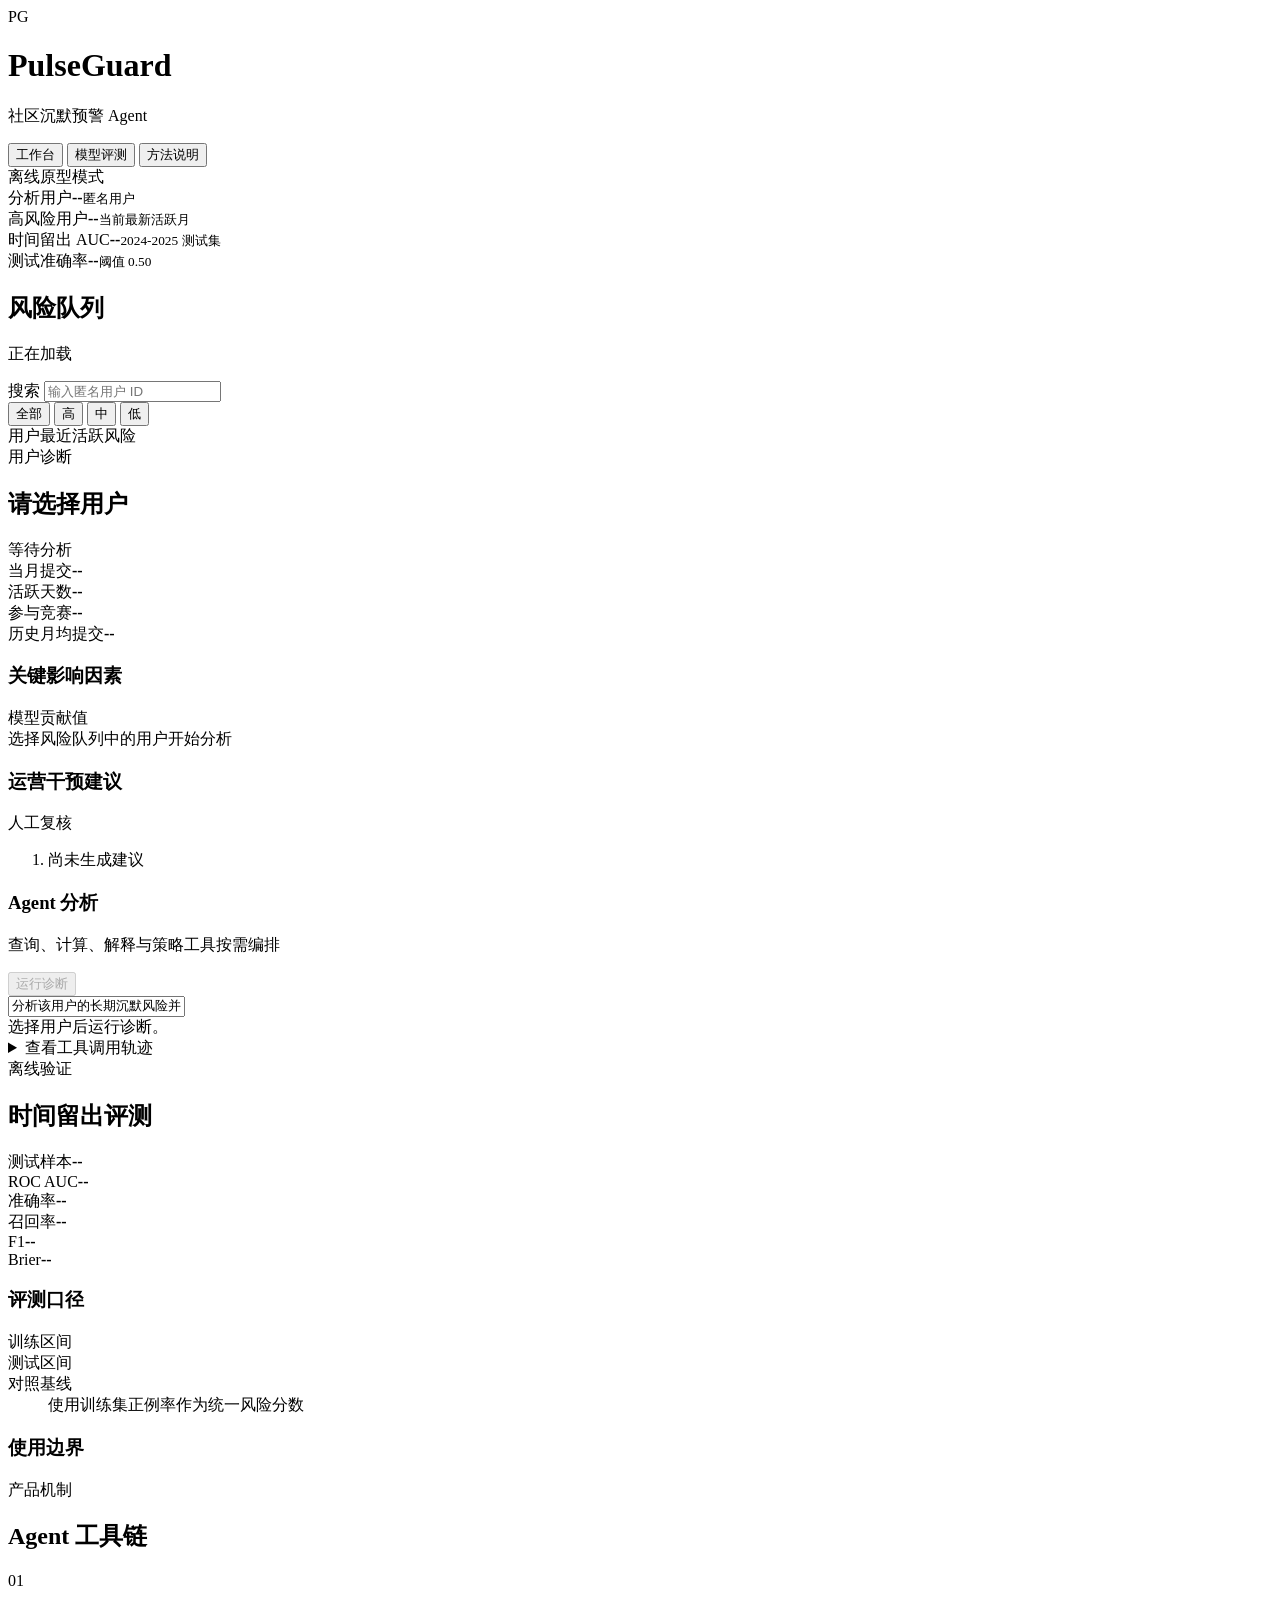
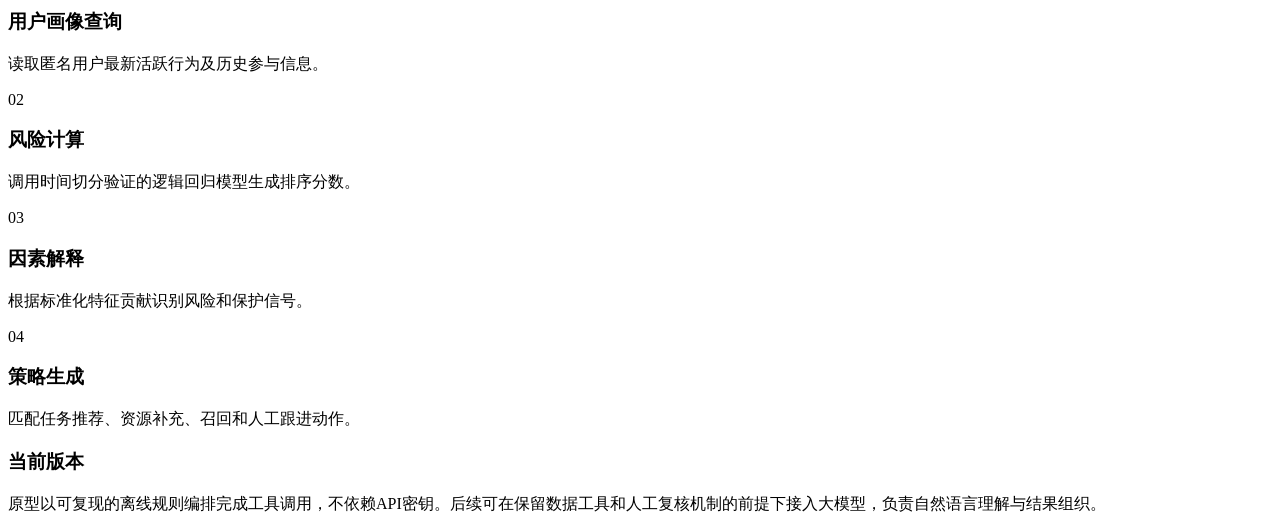
==== web/index.html @ 5aef9b3e "Build PulseGuard Kaggle retention agent prototype" ====
<!doctype html>
<html lang="zh-CN">
<head>
  <meta charset="utf-8">
  <meta name="viewport" content="width=device-width, initial-scale=1">
  <title>PulseGuard 社区沉默预警 Agent</title>
  <link rel="stylesheet" href="/styles.css">
</head>
<body>
  <header class="app-header">
    <div class="brand-block">
      <div class="brand-mark" aria-hidden="true">PG</div>
      <div>
        <h1>PulseGuard</h1>
        <p>社区沉默预警 Agent</p>
      </div>
    </div>
    <nav class="top-nav" aria-label="主导航">
      <button class="nav-item active" data-view="workspace">工作台</button>
      <button class="nav-item" data-view="evaluation">模型评测</button>
      <button class="nav-item" data-view="method">方法说明</button>
    </nav>
    <div class="mode-label"><span></span>离线原型模式</div>
  </header>

  <main>
    <section id="workspaceView" class="view active">
      <div class="metric-strip" aria-label="核心指标">
        <div><span>分析用户</span><strong id="metricUsers">--</strong><small>匿名用户</small></div>
        <div><span>高风险用户</span><strong id="metricHighRisk">--</strong><small>当前最新活跃月</small></div>
        <div><span>时间留出 AUC</span><strong id="metricAuc">--</strong><small>2024-2025 测试集</small></div>
        <div><span>测试准确率</span><strong id="metricAccuracy">--</strong><small>阈值 0.50</small></div>
      </div>

      <div class="workspace-grid">
        <aside class="user-browser" aria-label="用户列表">
          <div class="section-title">
            <div><h2>风险队列</h2><p id="userCount">正在加载</p></div>
          </div>
          <label class="search-field">
            <span>搜索</span>
            <input id="userSearch" type="search" placeholder="输入匿名用户 ID">
          </label>
          <div class="segment-control" role="group" aria-label="风险筛选">
            <button class="active" data-tier="全部">全部</button>
            <button data-tier="高风险">高</button>
            <button data-tier="中风险">中</button>
            <button data-tier="低风险">低</button>
          </div>
          <div class="user-list-header">
            <span>用户</span><span>最近活跃</span><span>风险</span>
          </div>
          <div id="userList" class="user-list"></div>
        </aside>

        <section class="diagnosis-panel" aria-live="polite">
          <div class="diagnosis-header">
            <div>
              <span class="eyebrow">用户诊断</span>
              <h2 id="selectedUser">请选择用户</h2>
            </div>
            <div id="riskBadge" class="risk-badge neutral">等待分析</div>
          </div>

          <div class="profile-band">
            <div><span>当月提交</span><strong id="profileSubmissions">--</strong></div>
            <div><span>活跃天数</span><strong id="profileDays">--</strong></div>
            <div><span>参与竞赛</span><strong id="profileCompetitions">--</strong></div>
            <div><span>历史月均提交</span><strong id="profileAverage">--</strong></div>
          </div>

          <div class="diagnosis-columns">
            <section class="factor-section">
              <div class="section-title inline">
                <h3>关键影响因素</h3><span>模型贡献值</span>
              </div>
              <div id="factorList" class="factor-list empty-state">选择风险队列中的用户开始分析</div>
            </section>

            <section class="action-section">
              <div class="section-title inline">
                <h3>运营干预建议</h3><span>人工复核</span>
              </div>
              <ol id="actionList" class="action-list"><li>尚未生成建议</li></ol>
            </section>
          </div>

          <section class="agent-console">
            <div class="console-head">
              <div><h3>Agent 分析</h3><p>查询、计算、解释与策略工具按需编排</p></div>
              <button id="runAgent" class="primary-command" disabled>运行诊断</button>
            </div>
            <div class="question-row">
              <input id="agentQuestion" value="分析该用户的长期沉默风险并给出运营建议" aria-label="Agent问题">
            </div>
            <div id="agentAnswer" class="agent-answer">选择用户后运行诊断。</div>
            <details id="traceDetails">
              <summary>查看工具调用轨迹</summary>
              <div id="toolTrace" class="tool-trace"></div>
            </details>
          </section>
        </section>
      </div>
    </section>

    <section id="evaluationView" class="view content-view">
      <div class="content-heading"><span class="eyebrow">离线验证</span><h2>时间留出评测</h2></div>
      <div class="evaluation-layout">
        <div class="evaluation-metrics">
          <div><span>测试样本</span><strong id="evalRows">--</strong></div>
          <div><span>ROC AUC</span><strong id="evalAuc">--</strong></div>
          <div><span>准确率</span><strong id="evalAccuracy">--</strong></div>
          <div><span>召回率</span><strong id="evalRecall">--</strong></div>
          <div><span>F1</span><strong id="evalF1">--</strong></div>
          <div><span>Brier</span><strong id="evalBrier">--</strong></div>
        </div>
        <div class="evaluation-copy">
          <h3>评测口径</h3>
          <p id="labelDefinition"></p>
          <dl>
            <dt>训练区间</dt><dd id="trainPeriod"></dd>
            <dt>测试区间</dt><dd id="testPeriod"></dd>
            <dt>对照基线</dt><dd>使用训练集正例率作为统一风险分数</dd>
          </dl>
          <h3>使用边界</h3>
          <ul id="limitationList"></ul>
        </div>
      </div>
    </section>

    <section id="methodView" class="view content-view">
      <div class="content-heading"><span class="eyebrow">产品机制</span><h2>Agent 工具链</h2></div>
      <div class="workflow-list">
        <div><span>01</span><h3>用户画像查询</h3><p>读取匿名用户最新活跃行为及历史参与信息。</p></div>
        <div><span>02</span><h3>风险计算</h3><p>调用时间切分验证的逻辑回归模型生成排序分数。</p></div>
        <div><span>03</span><h3>因素解释</h3><p>根据标准化特征贡献识别风险和保护信号。</p></div>
        <div><span>04</span><h3>策略生成</h3><p>匹配任务推荐、资源补充、召回和人工跟进动作。</p></div>
      </div>
      <div class="method-note">
        <h3>当前版本</h3>
        <p>原型以可复现的离线规则编排完成工具调用，不依赖API密钥。后续可在保留数据工具和人工复核机制的前提下接入大模型，负责自然语言理解与结果组织。</p>
      </div>
    </section>
  </main>

  <script src="/app.js"></script>
</body>
</html>
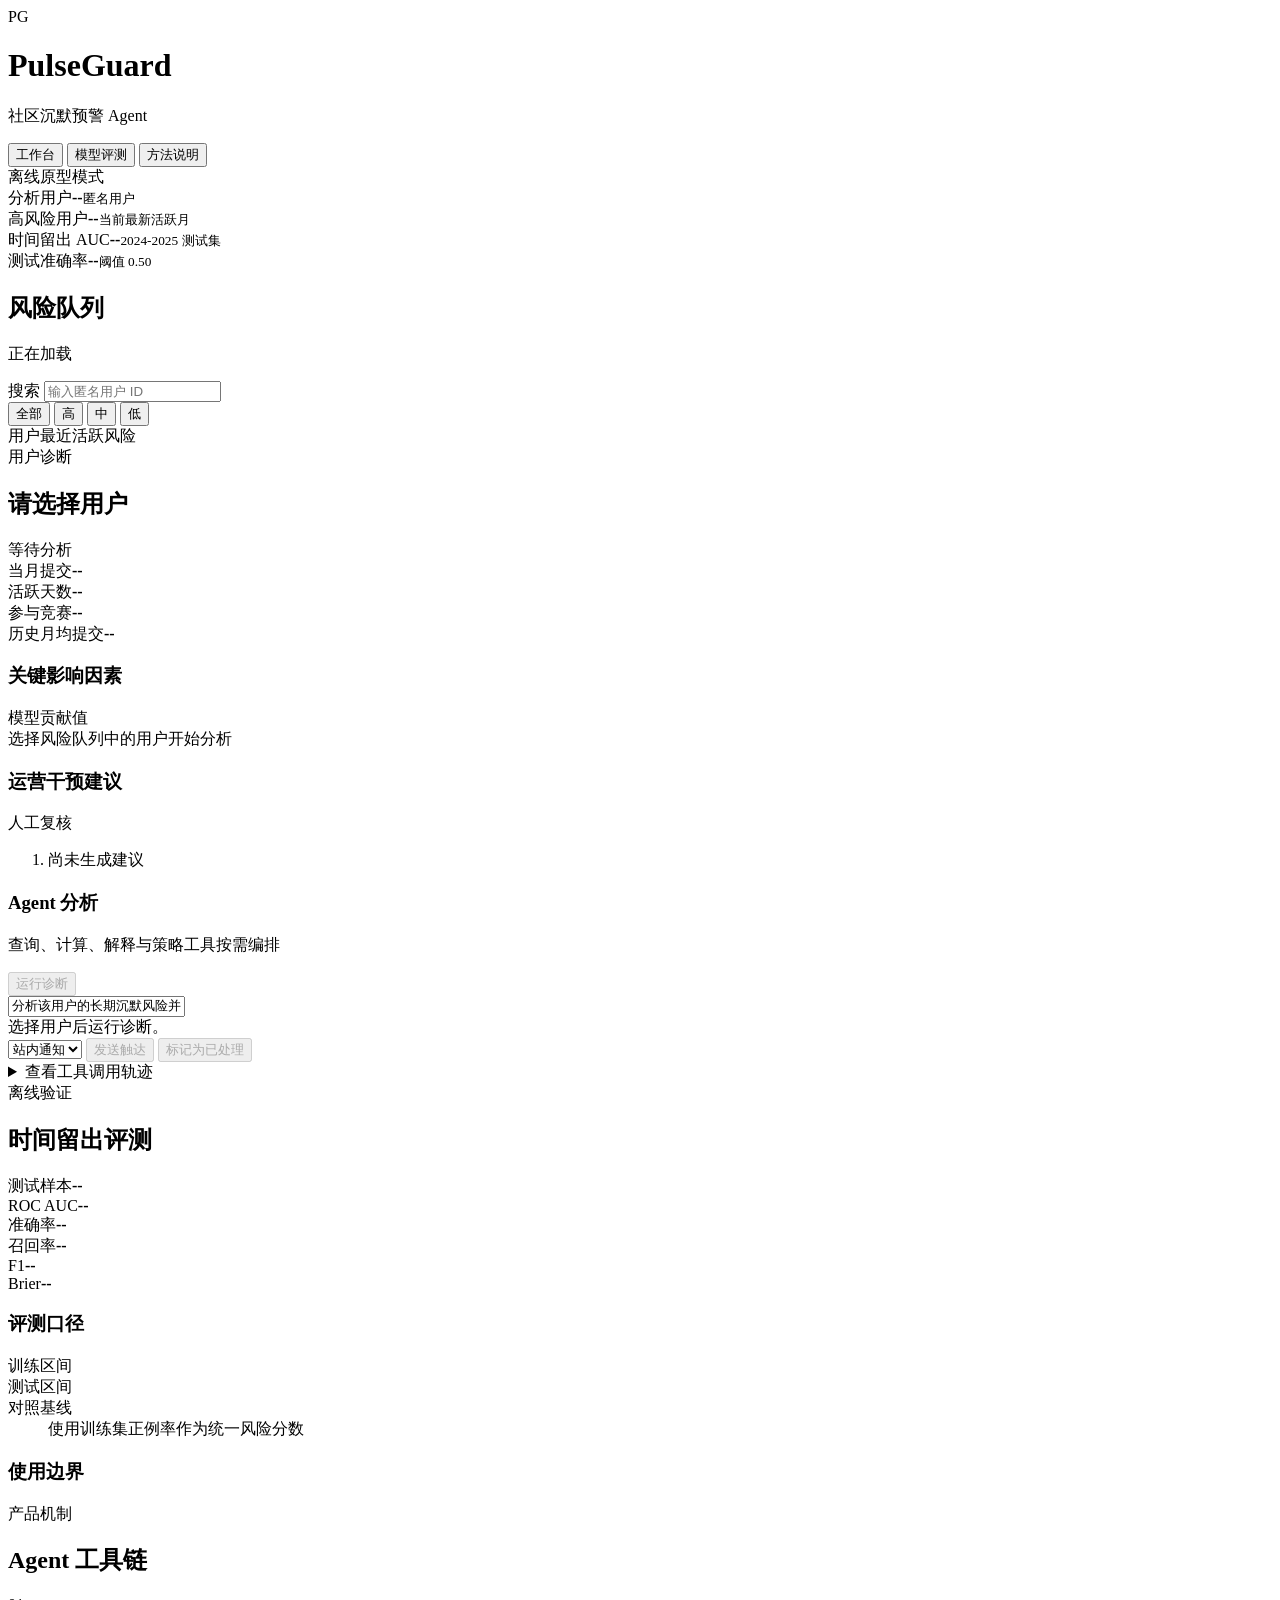
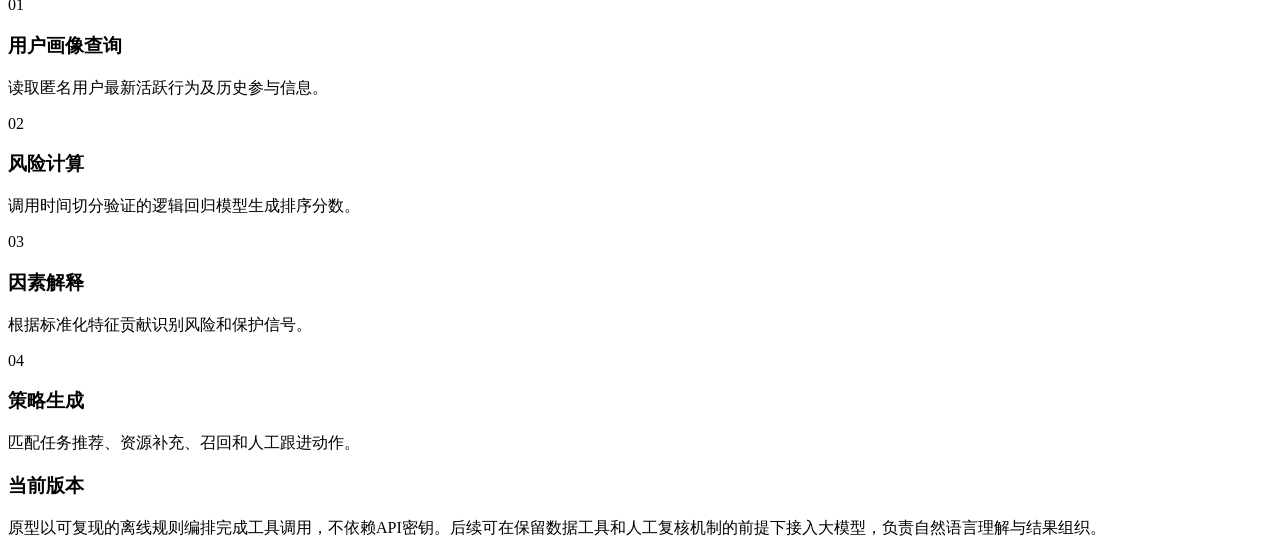
==== commit 8e321894: "feat: add operational action workflow" ====
--- a/web/index.html
+++ b/web/index.html
@@ -94,6 +94,15 @@
               <input id="agentQuestion" value="分析该用户的长期沉默风险并给出运营建议" aria-label="Agent问题">
             </div>
             <div id="agentAnswer" class="agent-answer">选择用户后运行诊断。</div>
+            <div class="action-toolbar" aria-label="运营处理动作">
+              <select id="touchChannel" aria-label="触达渠道">
+                <option value="站内通知">站内通知</option>
+                <option value="邮件提醒">邮件提醒</option>
+              </select>
+              <button id="sendTouch" class="secondary-command" disabled>发送触达</button>
+              <button id="markHandled" class="outline-command" disabled>标记为已处理</button>
+              <span id="actionStatus" class="action-status" aria-live="polite"></span>
+            </div>
             <details id="traceDetails">
               <summary>查看工具调用轨迹</summary>
               <div id="toolTrace" class="tool-trace"></div>
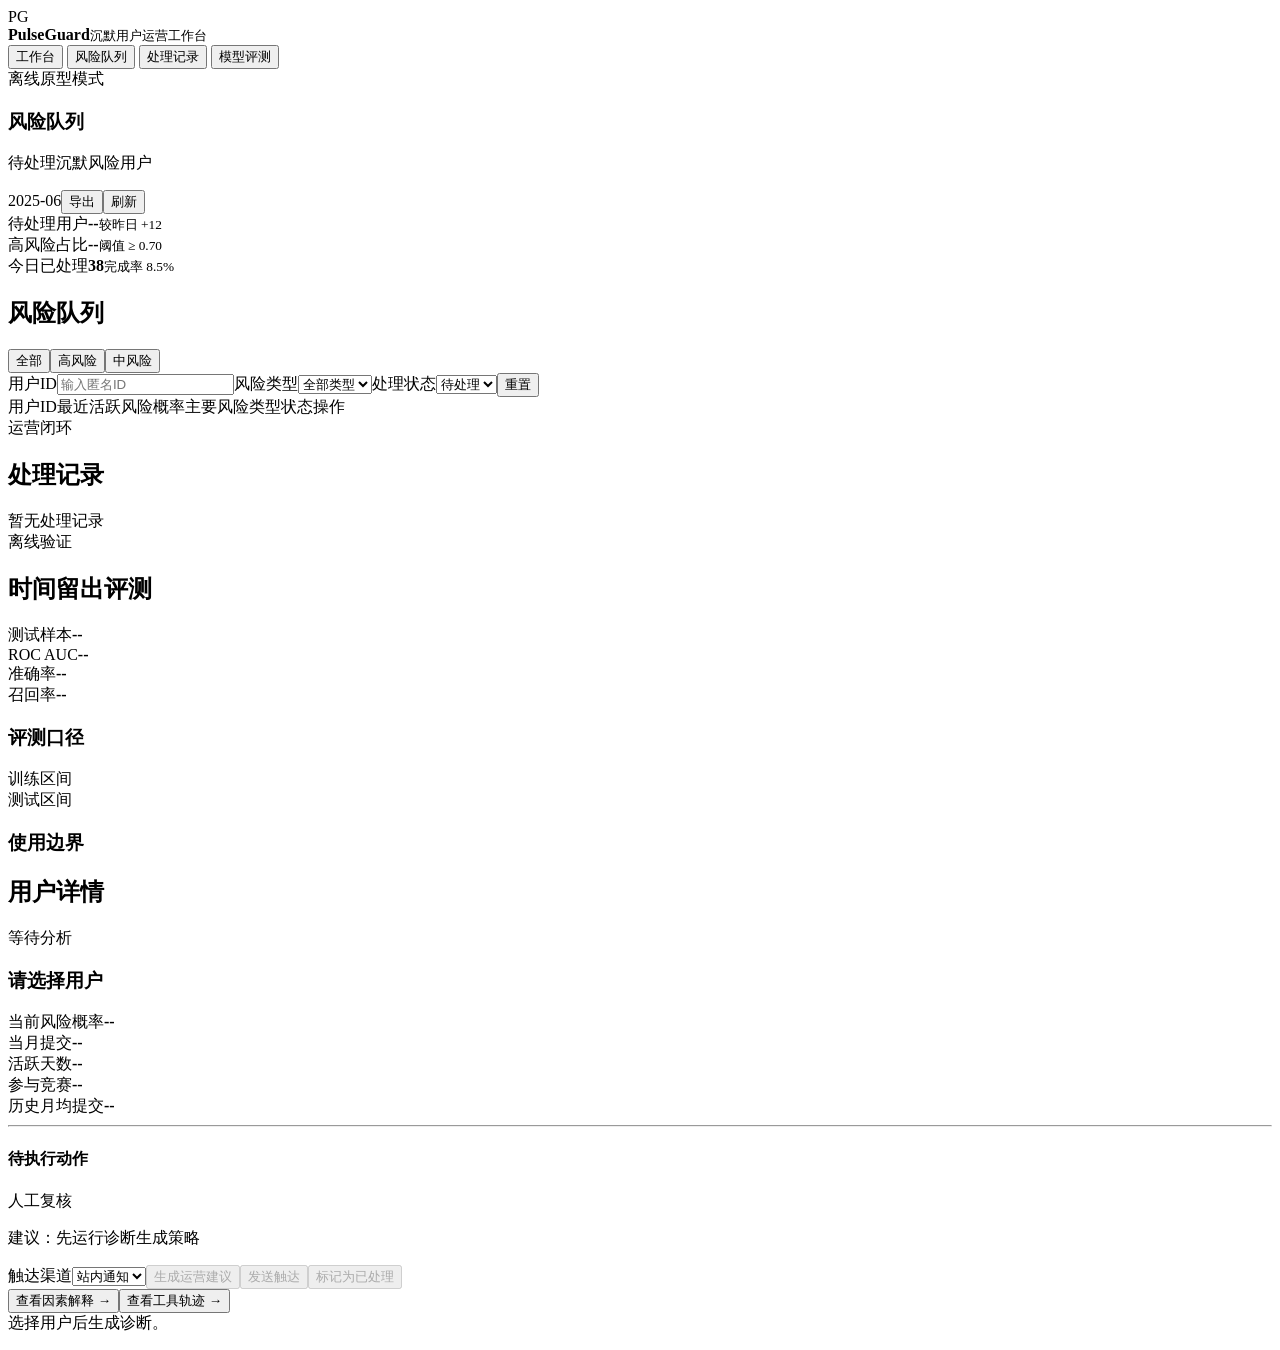
==== commit 6e82cfc1: "feat: align web workspace with latest prototype" ====
--- a/web/index.html
+++ b/web/index.html
@@ -3,155 +3,51 @@
 <head>
   <meta charset="utf-8">
   <meta name="viewport" content="width=device-width, initial-scale=1">
-  <title>PulseGuard 社区沉默预警 Agent</title>
+  <title>PulseGuard 运营工作台</title>
   <link rel="stylesheet" href="/styles.css">
 </head>
 <body>
-  <header class="app-header">
-    <div class="brand-block">
-      <div class="brand-mark" aria-hidden="true">PG</div>
-      <div>
-        <h1>PulseGuard</h1>
-        <p>社区沉默预警 Agent</p>
-      </div>
-    </div>
-    <nav class="top-nav" aria-label="主导航">
-      <button class="nav-item active" data-view="workspace">工作台</button>
-      <button class="nav-item" data-view="evaluation">模型评测</button>
-      <button class="nav-item" data-view="method">方法说明</button>
-    </nav>
-    <div class="mode-label"><span></span>离线原型模式</div>
-  </header>
-
-  <main>
-    <section id="workspaceView" class="view active">
-      <div class="metric-strip" aria-label="核心指标">
-        <div><span>分析用户</span><strong id="metricUsers">--</strong><small>匿名用户</small></div>
-        <div><span>高风险用户</span><strong id="metricHighRisk">--</strong><small>当前最新活跃月</small></div>
-        <div><span>时间留出 AUC</span><strong id="metricAuc">--</strong><small>2024-2025 测试集</small></div>
-        <div><span>测试准确率</span><strong id="metricAccuracy">--</strong><small>阈值 0.50</small></div>
-      </div>
-
-      <div class="workspace-grid">
-        <aside class="user-browser" aria-label="用户列表">
-          <div class="section-title">
-            <div><h2>风险队列</h2><p id="userCount">正在加载</p></div>
-          </div>
-          <label class="search-field">
-            <span>搜索</span>
-            <input id="userSearch" type="search" placeholder="输入匿名用户 ID">
-          </label>
-          <div class="segment-control" role="group" aria-label="风险筛选">
-            <button class="active" data-tier="全部">全部</button>
-            <button data-tier="高风险">高</button>
-            <button data-tier="中风险">中</button>
-            <button data-tier="低风险">低</button>
-          </div>
-          <div class="user-list-header">
-            <span>用户</span><span>最近活跃</span><span>风险</span>
-          </div>
+  <main class="shell">
+    <aside class="sidebar">
+      <div class="brand"><div class="brand-mark">PG</div><div><strong>PulseGuard</strong><small>沉默用户运营工作台</small></div></div>
+      <nav class="side-nav" aria-label="主导航">
+        <button class="nav-item active" data-view="workspace">工作台</button>
+        <button class="nav-item" data-view="workspace">风险队列</button>
+        <button class="nav-item" data-view="records">处理记录</button>
+        <button class="nav-item" data-view="evaluation">模型评测</button>
+      </nav>
+      <div class="offline"><span></span>离线原型模式</div>
+    </aside>
+    <section class="content">
+      <section id="workspaceView" class="view active">
+        <header class="page-head">
+          <div><h1>风险队列</h1><p>待处理沉默风险用户</p></div>
+          <div class="head-actions"><span class="date-chip">2025-06</span><button class="command blue">导出</button><button class="command green">刷新</button></div>
+        </header>
+        <div class="metric-strip">
+          <div><span>待处理用户</span><strong id="metricHighRisk">--</strong><small>较昨日 +12</small></div>
+          <div><span>高风险占比</span><strong id="metricAccuracy">--</strong><small>阈值 ≥ 0.70</small></div>
+          <div><span>今日已处理</span><strong>38</strong><small>完成率 8.5%</small></div>
+        </div>
+        <div class="queue-title"><h2>风险队列</h2><div class="segments"><button class="active" data-tier="全部">全部</button><button data-tier="高风险">高风险</button><button data-tier="中风险">中风险</button></div></div>
+        <div class="filters"><label>用户ID<input id="userSearch" placeholder="输入匿名ID"></label><label>风险类型<select><option>全部类型</option></select></label><label>处理状态<select><option>待处理</option><option>已触达</option><option>已处理</option></select></label><button class="reset">重置</button></div>
+        <section class="queue-card">
+          <div class="table-head"><span>用户ID</span><span>最近活跃</span><span>风险概率</span><span>主要风险类型</span><span>状态</span><span>操作</span></div>
           <div id="userList" class="user-list"></div>
-        </aside>
-
-        <section class="diagnosis-panel" aria-live="polite">
-          <div class="diagnosis-header">
-            <div>
-              <span class="eyebrow">用户诊断</span>
-              <h2 id="selectedUser">请选择用户</h2>
-            </div>
-            <div id="riskBadge" class="risk-badge neutral">等待分析</div>
-          </div>
-
-          <div class="profile-band">
-            <div><span>当月提交</span><strong id="profileSubmissions">--</strong></div>
-            <div><span>活跃天数</span><strong id="profileDays">--</strong></div>
-            <div><span>参与竞赛</span><strong id="profileCompetitions">--</strong></div>
-            <div><span>历史月均提交</span><strong id="profileAverage">--</strong></div>
-          </div>
-
-          <div class="diagnosis-columns">
-            <section class="factor-section">
-              <div class="section-title inline">
-                <h3>关键影响因素</h3><span>模型贡献值</span>
-              </div>
-              <div id="factorList" class="factor-list empty-state">选择风险队列中的用户开始分析</div>
-            </section>
-
-            <section class="action-section">
-              <div class="section-title inline">
-                <h3>运营干预建议</h3><span>人工复核</span>
-              </div>
-              <ol id="actionList" class="action-list"><li>尚未生成建议</li></ol>
-            </section>
-          </div>
-
-          <section class="agent-console">
-            <div class="console-head">
-              <div><h3>Agent 分析</h3><p>查询、计算、解释与策略工具按需编排</p></div>
-              <button id="runAgent" class="primary-command" disabled>运行诊断</button>
-            </div>
-            <div class="question-row">
-              <input id="agentQuestion" value="分析该用户的长期沉默风险并给出运营建议" aria-label="Agent问题">
-            </div>
-            <div id="agentAnswer" class="agent-answer">选择用户后运行诊断。</div>
-            <div class="action-toolbar" aria-label="运营处理动作">
-              <select id="touchChannel" aria-label="触达渠道">
-                <option value="站内通知">站内通知</option>
-                <option value="邮件提醒">邮件提醒</option>
-              </select>
-              <button id="sendTouch" class="secondary-command" disabled>发送触达</button>
-              <button id="markHandled" class="outline-command" disabled>标记为已处理</button>
-              <span id="actionStatus" class="action-status" aria-live="polite"></span>
-            </div>
-            <details id="traceDetails">
-              <summary>查看工具调用轨迹</summary>
-              <div id="toolTrace" class="tool-trace"></div>
-            </details>
-          </section>
         </section>
-      </div>
+      </section>
+      <section id="recordsView" class="view content-view"><div class="content-heading"><span class="eyebrow">运营闭环</span><h2>处理记录</h2></div><div id="recordList" class="record-list">暂无处理记录</div></section>
+      <section id="evaluationView" class="view content-view"><div class="content-heading"><span class="eyebrow">离线验证</span><h2>时间留出评测</h2></div><div class="evaluation-layout"><div class="evaluation-metrics"><div><span>测试样本</span><strong id="evalRows">--</strong></div><div><span>ROC AUC</span><strong id="evalAuc">--</strong></div><div><span>准确率</span><strong id="evalAccuracy">--</strong></div><div><span>召回率</span><strong id="evalRecall">--</strong></div></div><div class="evaluation-copy"><h3>评测口径</h3><p id="labelDefinition"></p><dl><dt>训练区间</dt><dd id="trainPeriod"></dd><dt>测试区间</dt><dd id="testPeriod"></dd></dl><h3>使用边界</h3><ul id="limitationList"></ul></div></div></section>
     </section>
-
-    <section id="evaluationView" class="view content-view">
-      <div class="content-heading"><span class="eyebrow">离线验证</span><h2>时间留出评测</h2></div>
-      <div class="evaluation-layout">
-        <div class="evaluation-metrics">
-          <div><span>测试样本</span><strong id="evalRows">--</strong></div>
-          <div><span>ROC AUC</span><strong id="evalAuc">--</strong></div>
-          <div><span>准确率</span><strong id="evalAccuracy">--</strong></div>
-          <div><span>召回率</span><strong id="evalRecall">--</strong></div>
-          <div><span>F1</span><strong id="evalF1">--</strong></div>
-          <div><span>Brier</span><strong id="evalBrier">--</strong></div>
-        </div>
-        <div class="evaluation-copy">
-          <h3>评测口径</h3>
-          <p id="labelDefinition"></p>
-          <dl>
-            <dt>训练区间</dt><dd id="trainPeriod"></dd>
-            <dt>测试区间</dt><dd id="testPeriod"></dd>
-            <dt>对照基线</dt><dd>使用训练集正例率作为统一风险分数</dd>
-          </dl>
-          <h3>使用边界</h3>
-          <ul id="limitationList"></ul>
-        </div>
-      </div>
-    </section>
-
-    <section id="methodView" class="view content-view">
-      <div class="content-heading"><span class="eyebrow">产品机制</span><h2>Agent 工具链</h2></div>
-      <div class="workflow-list">
-        <div><span>01</span><h3>用户画像查询</h3><p>读取匿名用户最新活跃行为及历史参与信息。</p></div>
-        <div><span>02</span><h3>风险计算</h3><p>调用时间切分验证的逻辑回归模型生成排序分数。</p></div>
-        <div><span>03</span><h3>因素解释</h3><p>根据标准化特征贡献识别风险和保护信号。</p></div>
-        <div><span>04</span><h3>策略生成</h3><p>匹配任务推荐、资源补充、召回和人工跟进动作。</p></div>
-      </div>
-      <div class="method-note">
-        <h3>当前版本</h3>
-        <p>原型以可复现的离线规则编排完成工具调用，不依赖API密钥。后续可在保留数据工具和人工复核机制的前提下接入大模型，负责自然语言理解与结果组织。</p>
-      </div>
-    </section>
+    <aside class="detail-drawer" aria-live="polite">
+      <div class="drawer-head"><h2>用户详情</h2><span id="riskBadge" class="risk-badge neutral">等待分析</span></div>
+      <h3 id="selectedUser">请选择用户</h3><span class="muted">当前风险概率</span><strong id="drawerRisk" class="drawer-risk">--</strong>
+      <div class="drawer-metrics"><div><span>当月提交</span><b id="profileSubmissions">--</b></div><div><span>活跃天数</span><b id="profileDays">--</b></div><div><span>参与竞赛</span><b id="profileCompetitions">--</b></div><div><span>历史月均提交</span><b id="profileAverage">--</b></div></div>
+      <hr><div class="drawer-section"><div class="section-line"><h4>待执行动作</h4><span>人工复核</span></div><p id="actionHint">建议：先运行诊断生成策略</p><label class="channel">触达渠道<select id="touchChannel"><option value="站内通知">站内通知</option><option value="邮件提醒">邮件提醒</option></select></label><button id="runAgent" class="drawer-btn primary" disabled>生成运营建议</button><button id="sendTouch" class="drawer-btn secondary" disabled>发送触达</button><button id="markHandled" class="drawer-btn outline" disabled>标记为已处理</button><span id="actionStatus" class="action-status"></span></div>
+      <div class="drawer-links"><button id="showFactors">查看因素解释 →</button><button id="showTrace">查看工具轨迹 →</button></div>
+      <div id="agentAnswer" class="agent-answer">选择用户后生成诊断。</div><div id="factorList" class="factor-list"></div><ol id="actionList" class="action-list"></ol><div id="toolTrace" class="tool-trace"></div>
+    </aside>
   </main>
-
   <script src="/app.js"></script>
 </body>
 </html>
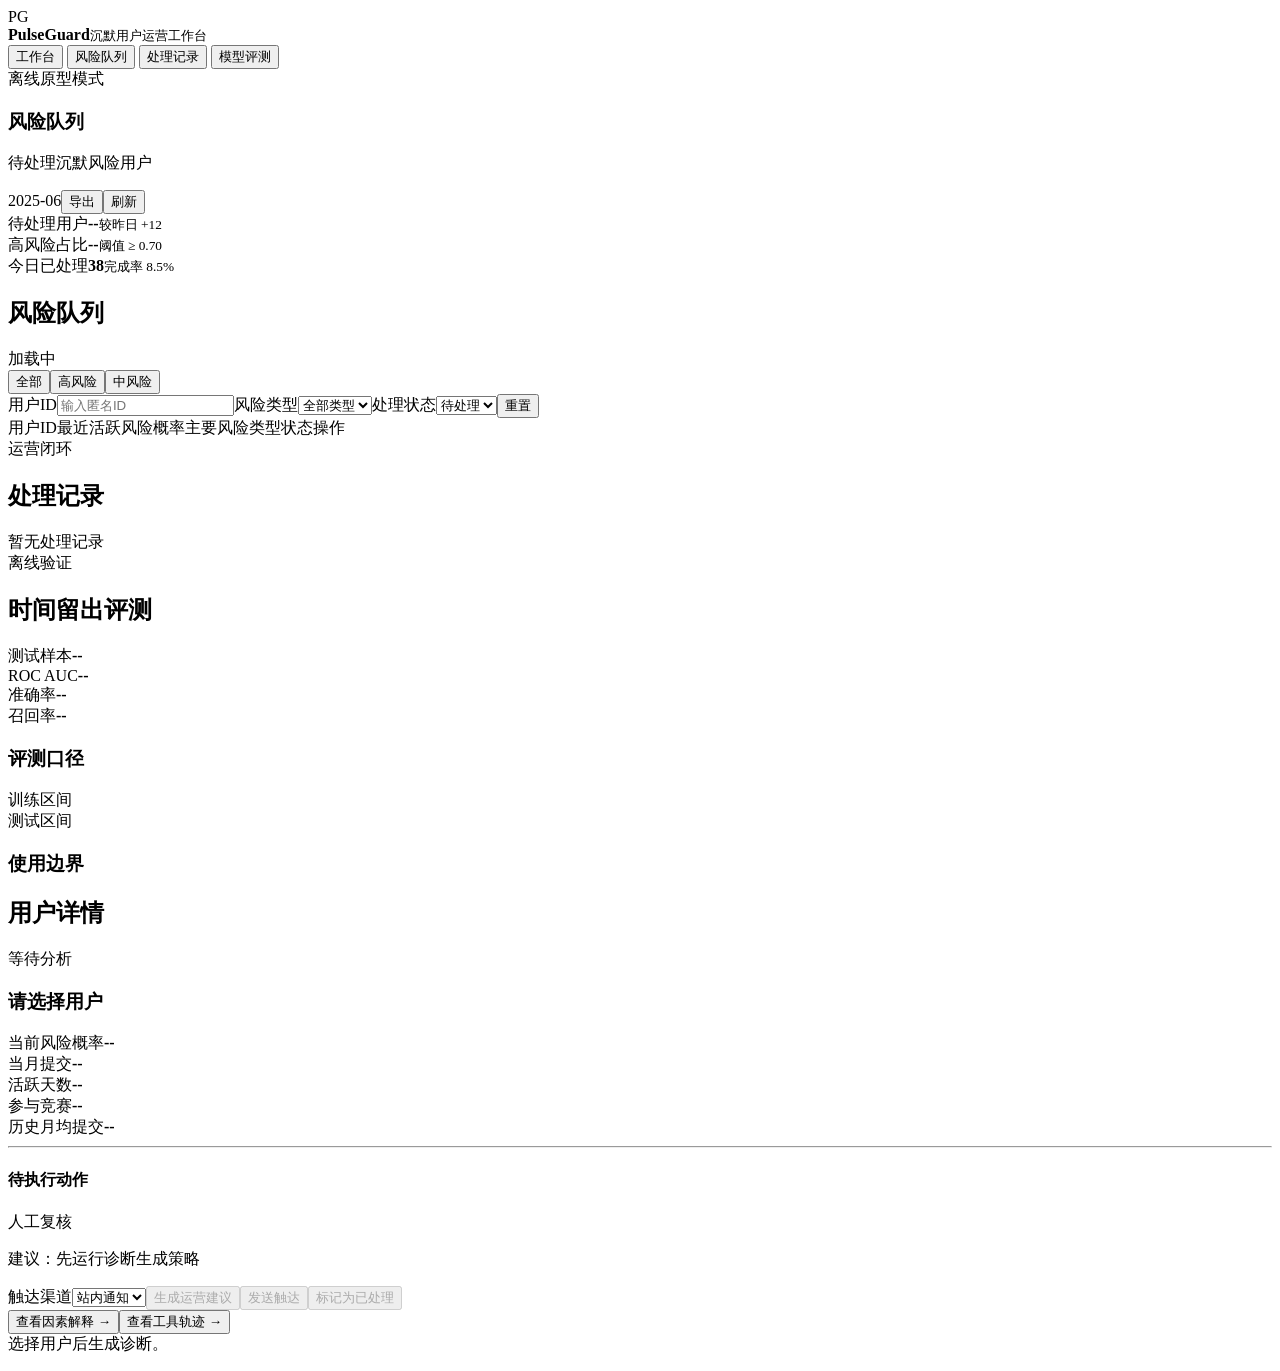
==== commit 6e415496: "fix: restore queue count target for frontend initialization" ====
--- a/web/index.html
+++ b/web/index.html
@@ -29,7 +29,7 @@
           <div><span>高风险占比</span><strong id="metricAccuracy">--</strong><small>阈值 ≥ 0.70</small></div>
           <div><span>今日已处理</span><strong>38</strong><small>完成率 8.5%</small></div>
         </div>
-        <div class="queue-title"><h2>风险队列</h2><div class="segments"><button class="active" data-tier="全部">全部</button><button data-tier="高风险">高风险</button><button data-tier="中风险">中风险</button></div></div>
+        <div class="queue-title"><h2>风险队列</h2><span id="userCount" class="muted">加载中</span><div class="segments"><button class="active" data-tier="全部">全部</button><button data-tier="高风险">高风险</button><button data-tier="中风险">中风险</button></div></div>
         <div class="filters"><label>用户ID<input id="userSearch" placeholder="输入匿名ID"></label><label>风险类型<select><option>全部类型</option></select></label><label>处理状态<select><option>待处理</option><option>已触达</option><option>已处理</option></select></label><button class="reset">重置</button></div>
         <section class="queue-card">
           <div class="table-head"><span>用户ID</span><span>最近活跃</span><span>风险概率</span><span>主要风险类型</span><span>状态</span><span>操作</span></div>
@@ -48,6 +48,6 @@
       <div id="agentAnswer" class="agent-answer">选择用户后生成诊断。</div><div id="factorList" class="factor-list"></div><ol id="actionList" class="action-list"></ol><div id="toolTrace" class="tool-trace"></div>
     </aside>
   </main>
-  <script src="/app.js"></script>
+  <script src="/app.js?v=20260903b"></script>
 </body>
 </html>
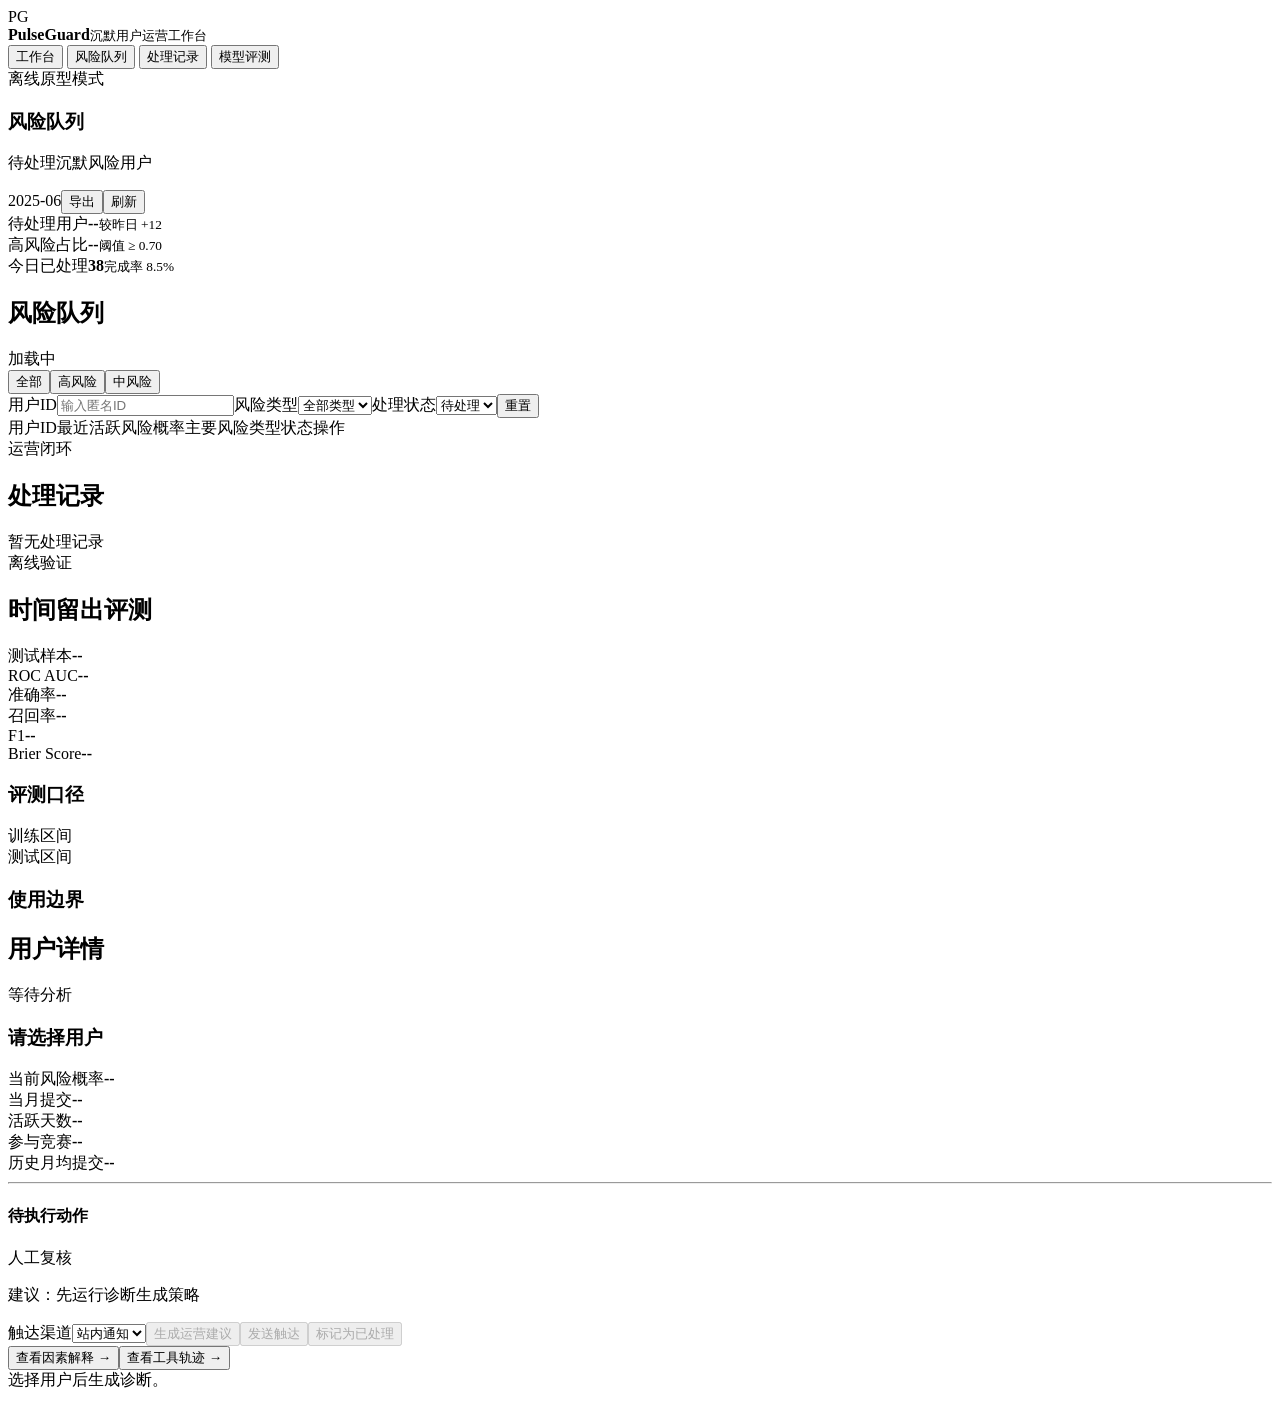
==== commit 19a0e3a3: "fix: restore evaluation targets used by initialization" ====
--- a/web/index.html
+++ b/web/index.html
@@ -37,7 +37,7 @@
         </section>
       </section>
       <section id="recordsView" class="view content-view"><div class="content-heading"><span class="eyebrow">运营闭环</span><h2>处理记录</h2></div><div id="recordList" class="record-list">暂无处理记录</div></section>
-      <section id="evaluationView" class="view content-view"><div class="content-heading"><span class="eyebrow">离线验证</span><h2>时间留出评测</h2></div><div class="evaluation-layout"><div class="evaluation-metrics"><div><span>测试样本</span><strong id="evalRows">--</strong></div><div><span>ROC AUC</span><strong id="evalAuc">--</strong></div><div><span>准确率</span><strong id="evalAccuracy">--</strong></div><div><span>召回率</span><strong id="evalRecall">--</strong></div></div><div class="evaluation-copy"><h3>评测口径</h3><p id="labelDefinition"></p><dl><dt>训练区间</dt><dd id="trainPeriod"></dd><dt>测试区间</dt><dd id="testPeriod"></dd></dl><h3>使用边界</h3><ul id="limitationList"></ul></div></div></section>
+      <section id="evaluationView" class="view content-view"><div class="content-heading"><span class="eyebrow">离线验证</span><h2>时间留出评测</h2></div><div class="evaluation-layout"><div class="evaluation-metrics"><div><span>测试样本</span><strong id="evalRows">--</strong></div><div><span>ROC AUC</span><strong id="evalAuc">--</strong></div><div><span>准确率</span><strong id="evalAccuracy">--</strong></div><div><span>召回率</span><strong id="evalRecall">--</strong></div><div><span>F1</span><strong id="evalF1">--</strong></div><div><span>Brier Score</span><strong id="evalBrier">--</strong></div></div><div class="evaluation-copy"><h3>评测口径</h3><p id="labelDefinition"></p><dl><dt>训练区间</dt><dd id="trainPeriod"></dd><dt>测试区间</dt><dd id="testPeriod"></dd></dl><h3>使用边界</h3><ul id="limitationList"></ul></div></div></section>
     </section>
     <aside class="detail-drawer" aria-live="polite">
       <div class="drawer-head"><h2>用户详情</h2><span id="riskBadge" class="risk-badge neutral">等待分析</span></div>
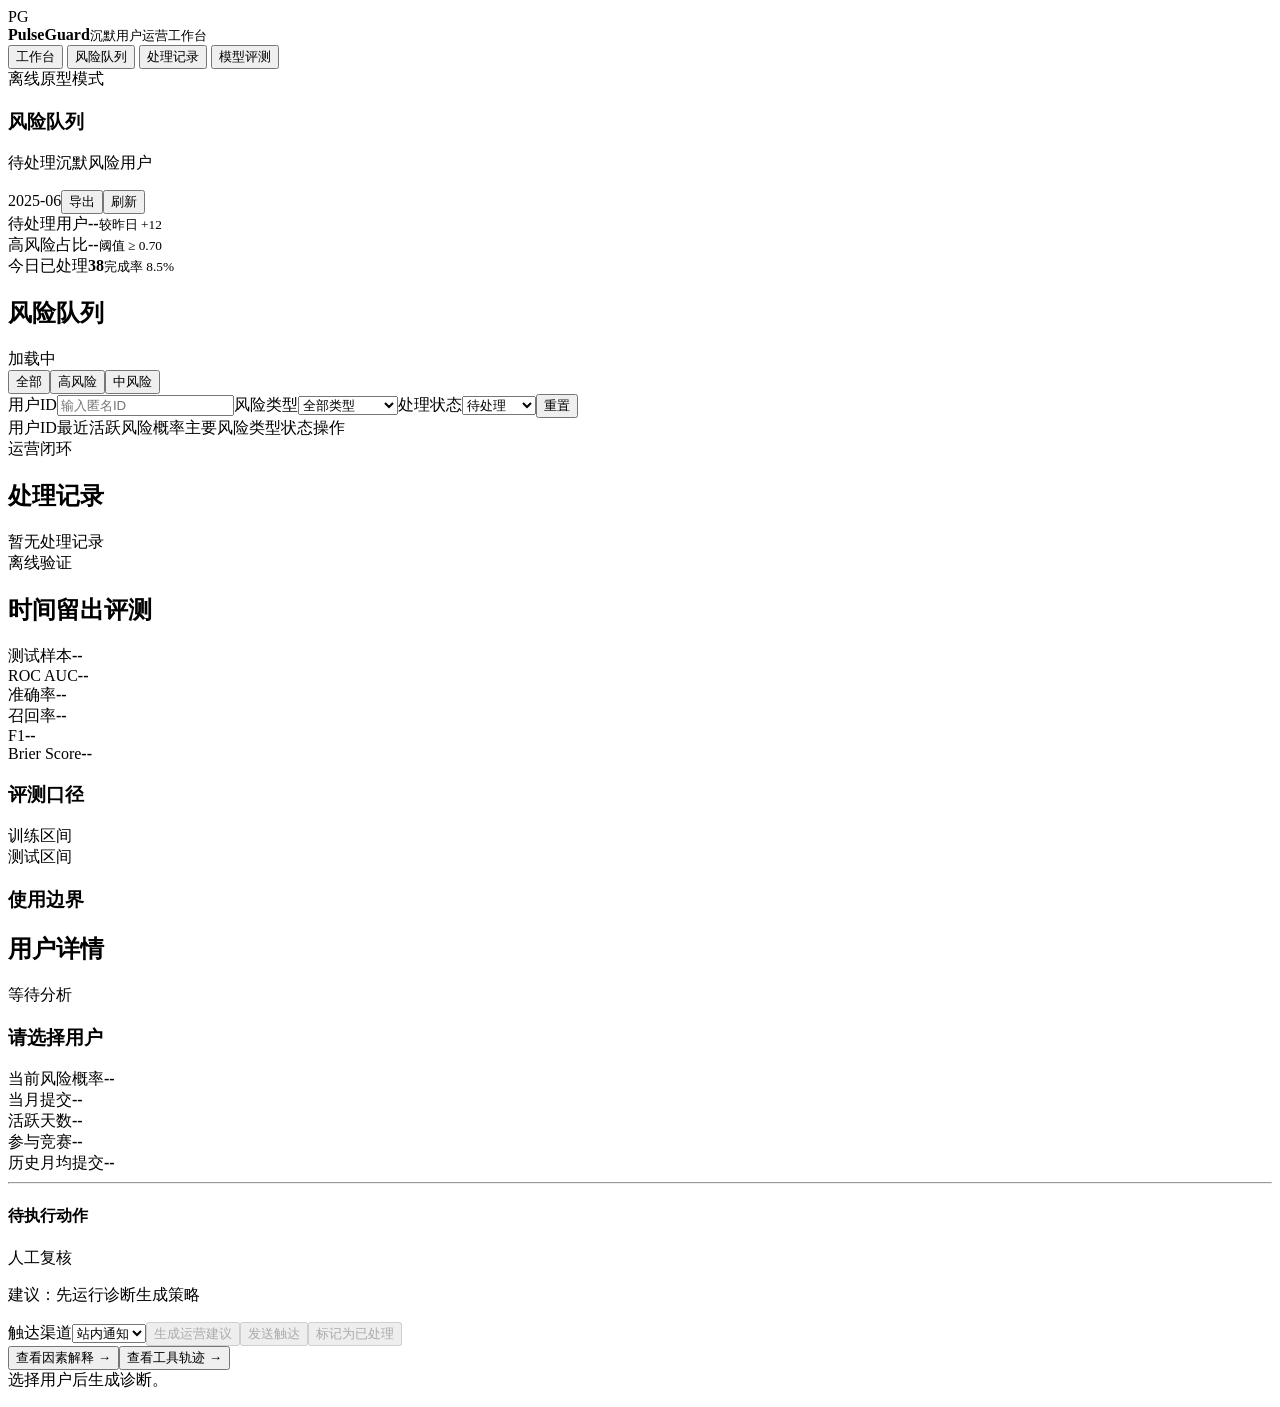
==== commit 40020e1c: "feat: complete risk queue filtering and action feedback" ====
--- a/web/index.html
+++ b/web/index.html
@@ -30,7 +30,7 @@
           <div><span>今日已处理</span><strong>38</strong><small>完成率 8.5%</small></div>
         </div>
         <div class="queue-title"><h2>风险队列</h2><span id="userCount" class="muted">加载中</span><div class="segments"><button class="active" data-tier="全部">全部</button><button data-tier="高风险">高风险</button><button data-tier="中风险">中风险</button></div></div>
-        <div class="filters"><label>用户ID<input id="userSearch" placeholder="输入匿名ID"></label><label>风险类型<select><option>全部类型</option></select></label><label>处理状态<select><option>待处理</option><option>已触达</option><option>已处理</option></select></label><button class="reset">重置</button></div>
+        <div class="filters"><label>用户ID<input id="userSearch" placeholder="输入匿名ID"></label><label>风险类型<select id="riskType"><option value="全部类型">全部类型</option><option value="活跃下降型">活跃下降型</option><option value="参与动量不足">参与动量不足</option></select></label><label>处理状态<select id="statusFilter"><option value="待处理">待处理</option><option value="已触达">已触达</option><option value="已处理">已处理</option><option value="全部状态">全部状态</option></select></label><button class="reset" id="resetFilters">重置</button></div>
         <section class="queue-card">
           <div class="table-head"><span>用户ID</span><span>最近活跃</span><span>风险概率</span><span>主要风险类型</span><span>状态</span><span>操作</span></div>
           <div id="userList" class="user-list"></div>
@@ -48,6 +48,6 @@
       <div id="agentAnswer" class="agent-answer">选择用户后生成诊断。</div><div id="factorList" class="factor-list"></div><ol id="actionList" class="action-list"></ol><div id="toolTrace" class="tool-trace"></div>
     </aside>
   </main>
-  <script src="/app.js?v=20260903b"></script>
+  <script src="/app.js?v=20260903d"></script>
 </body>
 </html>
